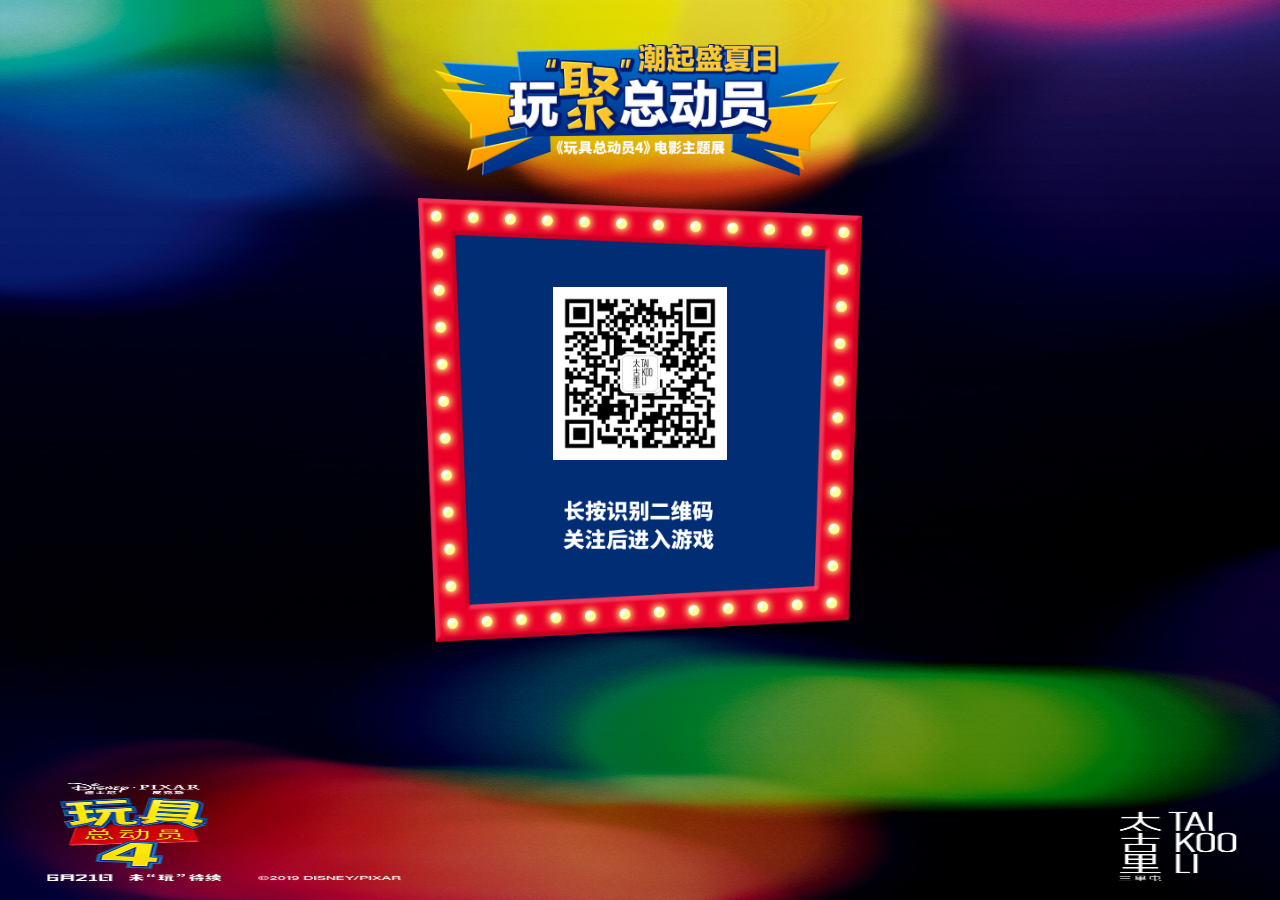
==== index.html @ c1476fa7 "第一次提交" ====
<!DOCTYPE html>
<html lang="en">
<head>
    <meta charset="UTF-8">
    <title>猜字谜</title>
    <meta name="viewport" content="width=device-width, initial-scale=1.0">
    <meta http-equiv="X-UA-Compatible" content="ie=edge">
    <meta name="apple-mobile-web-app-capable" content="yes">
    <meta name="apple-mobile-web-app-status-bar-style" content="black">
   <link rel="stylesheet" href="css/QRcode.css">
   <script src="js/font.js"></script>
</head>
<body>
    <div class="QRcode">
        <div class="gameTitle">
            <img src="./images/title.png" alt="">
        </div>
        <div class="QRcodeContent">
            <div class="weima_box">
                <img src="images/qrcode.png" alt="">
            </div>
        </div>
    </div>
</body>
<script src="js/jweixin.js"></script>
<script src="js/jquery.min.js"></script>
<script type="text/javascript" src="http://res.wx.qq.com/open/js/jweixin-1.0.0.js"></script>
<script src="js/zepto.min.js"></script>
<script src="js/jquery.qrcode.min.js"></script>
<script src="js/QRcode.js"></script>
</html>
---- css/QRcode.css ----
@charset "UTF-8";
@import url(style.css);
body{
    width: 100%;
    height: 100%;
    overflow: hidden;
    position: relative;
}
.QRcode{
    width: 100%;
    height: 100%;
    background:url(../images/background.jpg) no-repeat;
    background-size: 100% 100%;
    position: absolute;
    top:0;
    left: 0;
}
.QRcode .gameTitle{
    width: 9.26rem;
    height: 2.96rem;
    margin: 0 auto;
    position: relative;
    z-index: 11;
}
.QRcode .gameTitle img{
    width: 100%;
    height: 100%;
    margin-top:1rem;
}
.QRcodeContent{
    width: 10rem;
    height: 10rem;
    background:url(../images/QRcodeback.png) no-repeat;
    background-size: 100% 100%;
    margin:0 auto;
    margin-top: 1.5rem;
    position: relative;
}
.weima_box{
    width: 3.9rem;
    height: 3.9rem;
    position: absolute;
    left: 50%;
    margin-left: -1.95rem;
    top:2rem;
    
}
.weima_box img{
    width: 3.9rem;
    height: 3.9rem;
}
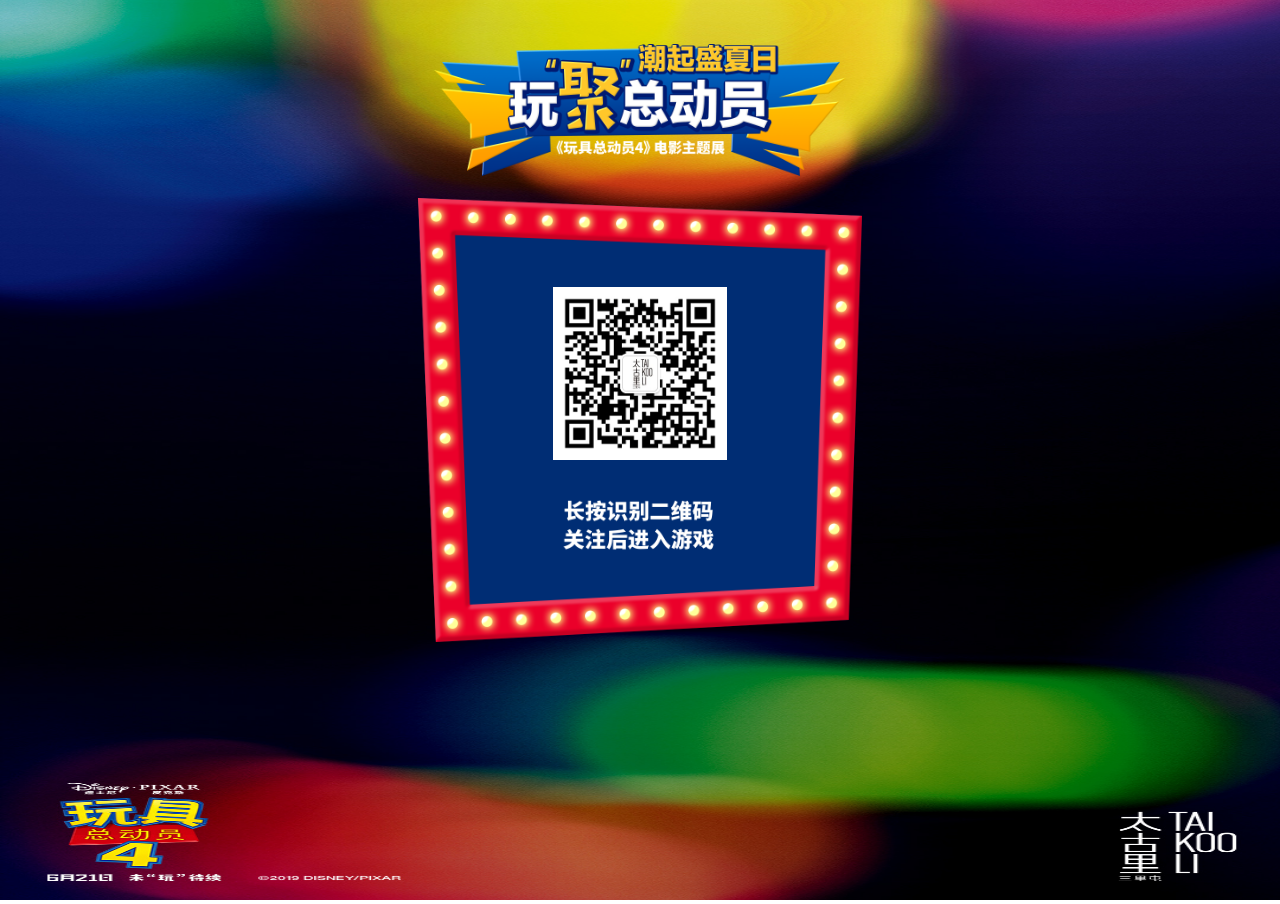
==== commit fcfd1437: "111" ====
--- a/index.html
+++ b/index.html
@@ -2,7 +2,7 @@
 <html lang="en">
 <head>
     <meta charset="UTF-8">
-    <title>猜字谜</title>
+    <title>玩具总动员</title>
     <meta name="viewport" content="width=device-width, initial-scale=1.0">
     <meta http-equiv="X-UA-Compatible" content="ie=edge">
     <meta name="apple-mobile-web-app-capable" content="yes">
@@ -12,6 +12,9 @@
 </head>
 <body>
     <div class="QRcode">
+        <div class="bg">
+            <img src="images/background.jpg" alt="">
+        </div>
         <div class="gameTitle">
             <img src="./images/title.png" alt="">
         </div>
--- a/css/QRcode.css
+++ b/css/QRcode.css
@@ -9,11 +9,20 @@
 .QRcode{
     width: 100%;
     height: 100%;
-    background:url(../images/background.jpg) no-repeat;
-    background-size: 100% 100%;
     position: absolute;
     top:0;
     left: 0;
+}
+.QRcode .bg{
+    width: 100%;
+    height: 100%;
+    position: absolute;
+    top:0;
+    left: 0;
+}
+.QRcode .bg img{
+    width: 100%;
+    height: 100%;
 }
 .QRcode .gameTitle{
     width: 9.26rem;
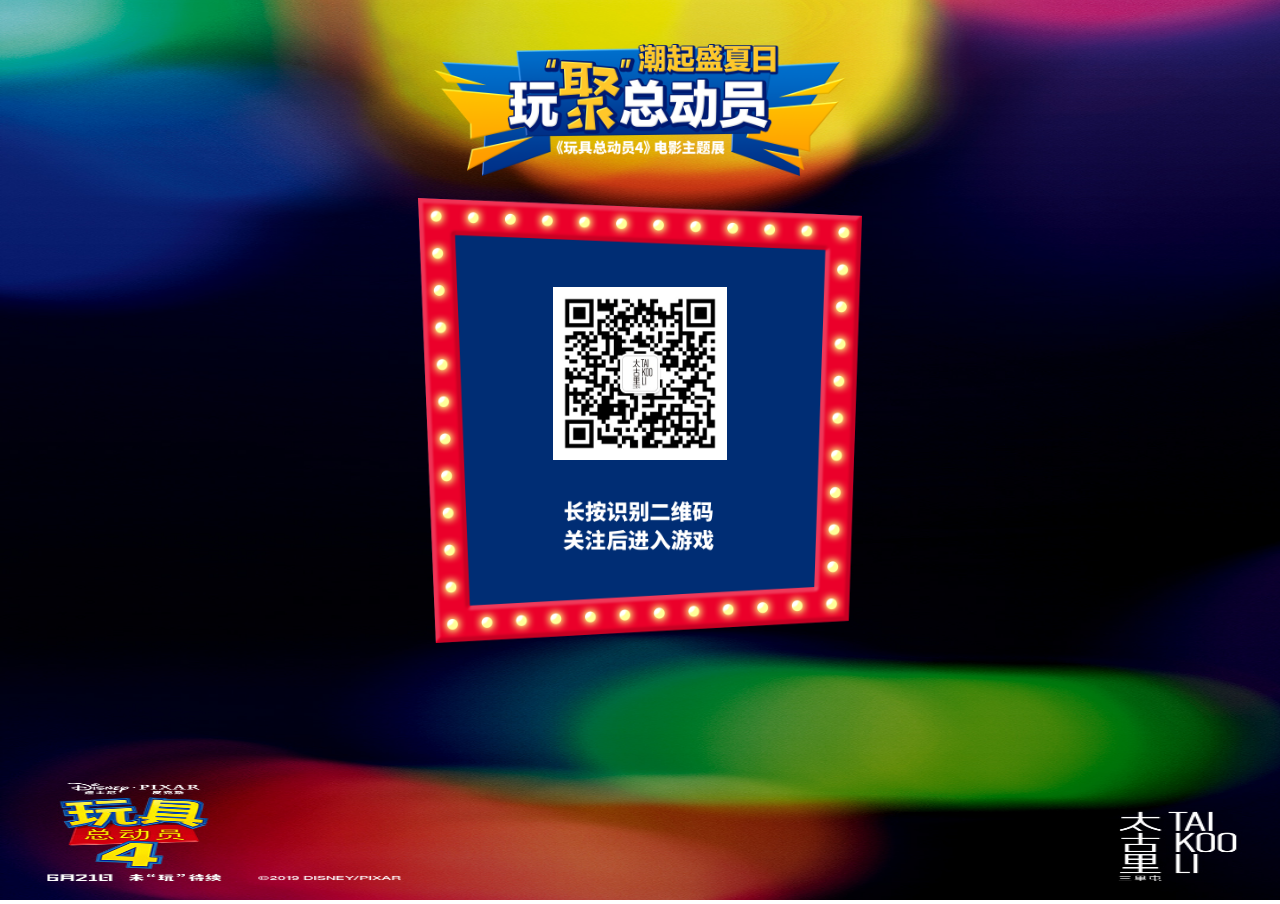
==== commit 31177f24: "222" ====
--- a/index.html
+++ b/index.html
@@ -19,6 +19,7 @@
             <img src="./images/title.png" alt="">
         </div>
         <div class="QRcodeContent">
+            <img src="images/QRcodeback.png" alt="">
             <div class="weima_box">
                 <img src="images/qrcode.png" alt="">
             </div>
--- a/css/QRcode.css
+++ b/css/QRcode.css
@@ -39,11 +39,13 @@
 .QRcodeContent{
     width: 10rem;
     height: 10rem;
-    background:url(../images/QRcodeback.png) no-repeat;
-    background-size: 100% 100%;
     margin:0 auto;
     margin-top: 1.5rem;
     position: relative;
+}
+.QRcodeContent img{
+    width: 10rem;
+    height: 10rem;
 }
 .weima_box{
     width: 3.9rem;
